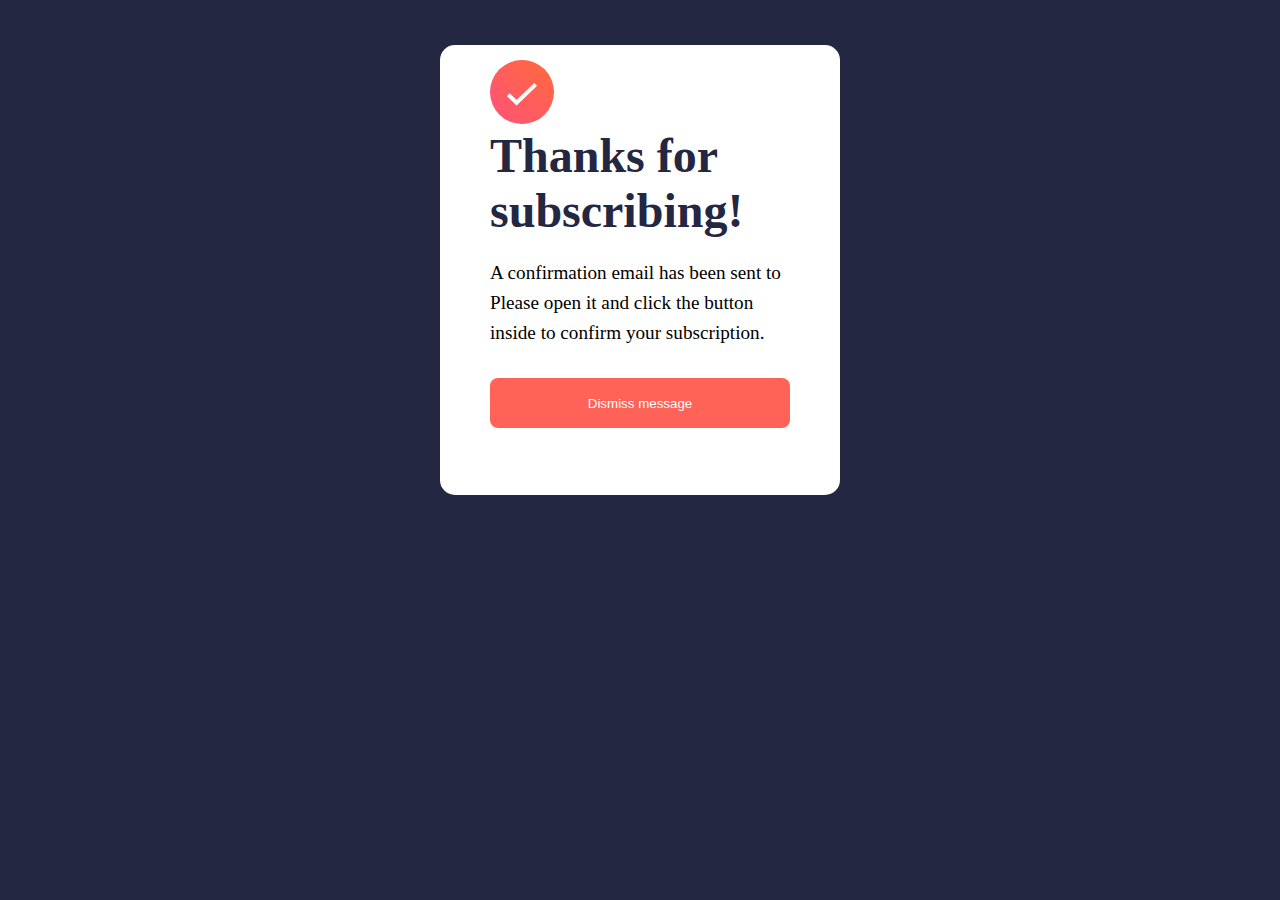
==== index2.html @ 763c1a70 "Update index2.html" ====
<!DOCTYPE html>
<html lang="en">

<head>
    <meta charset="UTF-8">
    <meta name="viewport" content="width=device-width, initial-scale=1.0">
    <title>Document</title>
</head>

<body>
    <div class="mainbody">
        <div class="pop-up" id="pop-up">
            <header><svg xmlns="http://www.w3.org/2000/svg" width="64" height="64" viewBox="0 0 64 64">
                    <defs>
                        <linearGradient id="a" x1="100%" x2="0%" y1="0%" y2="100%">
                            <stop offset="0%" stop-color="#FF6A3A" />
                            <stop offset="100%" stop-color="#FF527B" />
                        </linearGradient>
                    </defs>
                    <g fill="none">
                        <circle cx="32" cy="32" r="32" fill="url(#a)" />
                        <path stroke="#FFF" stroke-width="4" d="m18.286 34.686 8.334 7.98 19.094-18.285" />
                    </g>
                </svg></header>
            <h1>Thanks for subscribing!</h1>
            <div class="main-content">
                <p class="contenty">
                    A confirmation email has been sent to
                <p class="confirmation" id="two"></p>
                Please open it and click the button inside to confirm your subscription.
                </p>
            </div>
            <div class="buttony">
                <button type="button" class="poppy" id="poppy" onclick="clicktwo()">Dismiss message</button>
            </div>
        </div>
    </div>
<script>
   let adnan = localStorage.getItem("value")
   let kamal = document.getElementById("two")
   kamal.innerHTML = adnan
   function clicktwo() {
    window.location.href = "index.html"

   }
</script>

<style>
    * {
    margin: 0;
    padding: 0;
    text-decoration: none;
    box-sizing: border-box;
}
    .confirmation {
        font-style: italic;
        font-weight: bold;
        display: inline;
    }
    html {
      background-color:   hsl(234, 29%, 20%);
    }

    
.pop-up h1 {
  color: hsl(234, 29%, 20%)
}
    .pop-up {
        padding-left: 50px;
        padding-right: 50px;
        padding-top: 15px;
        margin: 45px auto;
        border-radius: 15px;
    ;
    }
.main-body
    .pop-up header {
        margin-top: 20px;
        margin-bottom: 20px;
    }

    .pop-up h1 {
        font-size: 3em;
        margin-bottom: 20px;

    }

    .contenty {
        margin-bottom: 0;

    }

    .main-content {
        margin-bottom: 30px;
        font-size: 1.2em;
        line-height: 30px;
    }

    .header svg {
        margin: 20px 15px 30px;
    }

    .pop-up {
        background-color: white;
        max-width: 400px;
          
        min-height: 450px;
        min-width: 400px;
    }

    .buttony button {
        margin-bottom: 35px;
        
   
        min-width: 300px;
        min-height: 50px;
        border: thin;
        cursor: pointer;
        border-radius: 8px;
        color: white;
        
    }
    .buttony button {
        background-color:hsl(4, 100%, 67%) ;
        transition: 1s;
    }
    button:hover {
        background-image:linear-gradient(45deg, #ffb6, transparent); 
        background-position: 0 0 ;
     
    }
    @media only screen and (max-width: 450px) {
        .mainbody {
            min-height: 100vh;
           max-width:70vw
        }
       
        header {
            margin-bottom: 30px;
            margin-top: 40px;
            padding-left:10px;
        }
        .pop-up h1 {
            margin-bottom: 50px;
            font-size:2em
            padding-left:10px
        }
        .pop-up {
            min-height: 100vh;
            padding-left: 20px;
            padding-right: 20px;
            min-width:100vw;
            margin-top:0;
            
        }
        .buttony {
            padding-right:10px;
            padding-left:10px;
        }
        .buttony button {
            min-width: 100%;
        }
        .main-content {
            line-height: 35px;
            margin-bottom: 180px;
            font-size: 1.5em;
            padding-left:15px;
            padding-right:15px;
        }
    }
</style>

</body>

</html>
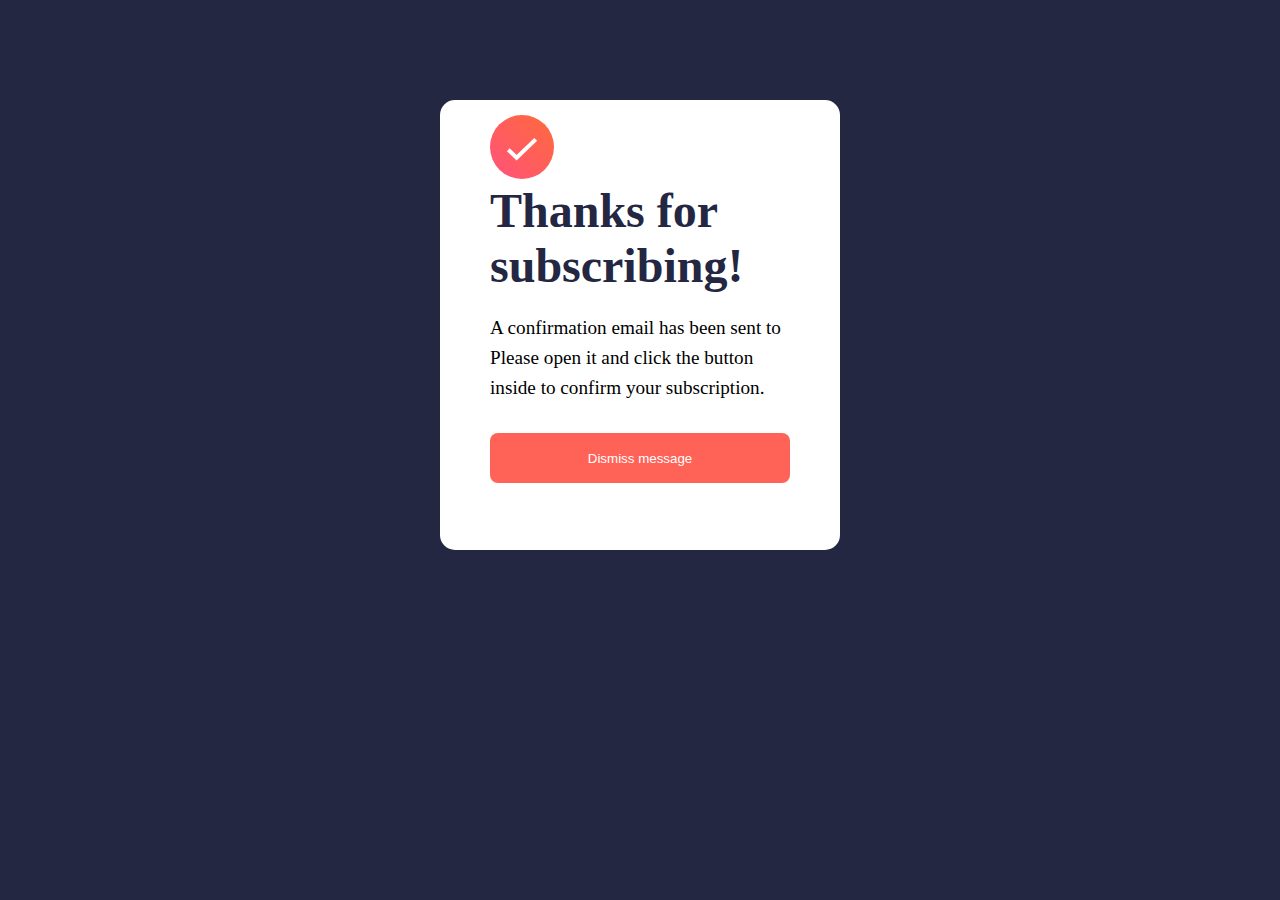
==== commit ffabcd86: "Update index2.html" ====
--- a/index2.html
+++ b/index2.html
@@ -24,11 +24,11 @@
                 </svg></header>
             <h1>Thanks for subscribing!</h1>
             <div class="main-content">
-                <p class="contenty">
-                    A confirmation email has been sent to
+                <div class="contenty">
+                    <p>A confirmation email has been sent to</p>
                 <p class="confirmation" id="two"></p>
-                Please open it and click the button inside to confirm your subscription.
-                </p>
+               <p> Please open it and click the button inside to confirm your subscription.</p>
+                </div>
             </div>
             <div class="buttony">
                 <button type="button" class="poppy" id="poppy" onclick="clicktwo()">Dismiss message</button>
@@ -69,7 +69,7 @@
         padding-left: 50px;
         padding-right: 50px;
         padding-top: 15px;
-        margin: 45px auto;
+        margin: 100px auto;
         border-radius: 15px;
     ;
     }
@@ -142,16 +142,19 @@
         }
         .pop-up h1 {
             margin-bottom: 50px;
-            font-size:2em
-            padding-left:10px
+            font-size:2em;
+            padding-left:10px;
         }
         .pop-up {
-            min-height: 100vh;
+           
             padding-left: 20px;
             padding-right: 20px;
             min-width:100vw;
             margin-top:0;
-            
+            margin-bottom: 0;
+            margin-top:0;
+            border-radius:0;
+            min-height:100vh
         }
         .buttony {
             padding-right:10px;
@@ -162,7 +165,7 @@
         }
         .main-content {
             line-height: 35px;
-            margin-bottom: 180px;
+            margin-bottom: 130px;
             font-size: 1.5em;
             padding-left:15px;
             padding-right:15px;
